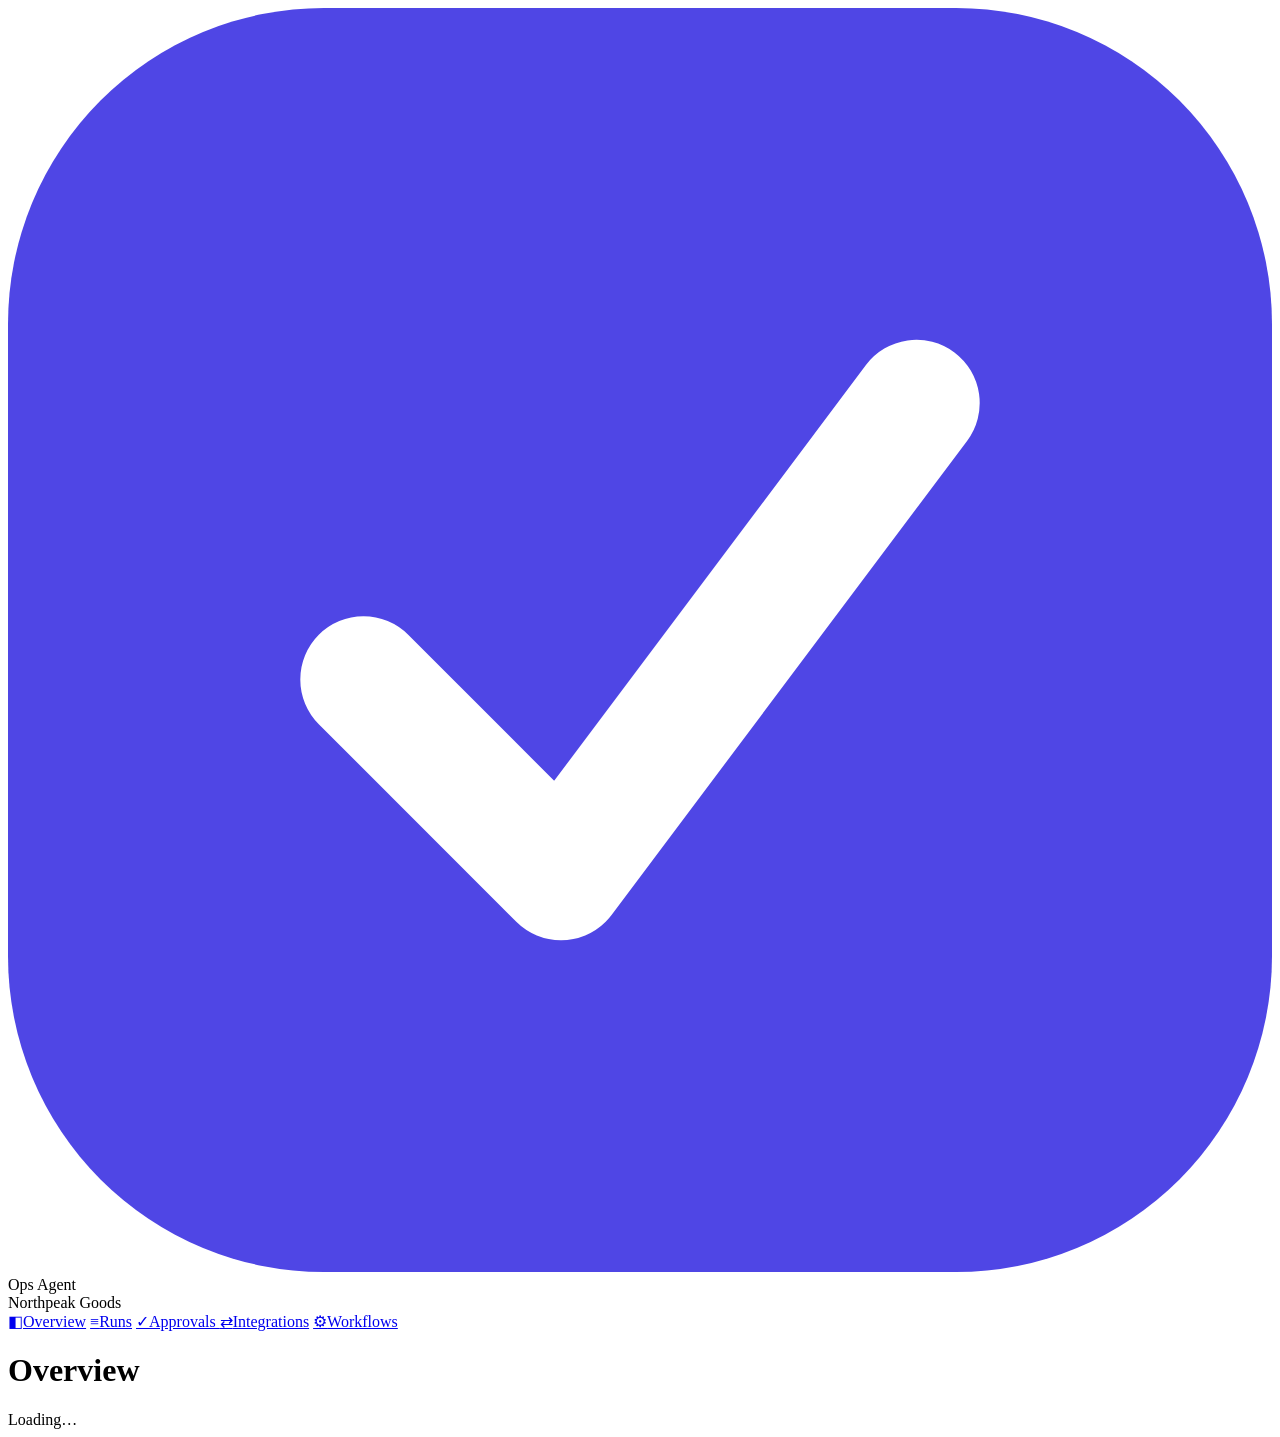
==== opsagent/web/static/index.html @ 2ae13ede "Initial commit Co-Authored-By: Claude Opus 5.5 <noreply@anthropic.com>" ====
<!doctype html>
<html lang="en">
<head>
  <meta charset="utf-8">
  <meta name="viewport" content="width=device-width, initial-scale=1">
  <title>Ops Agent · Northpeak Goods</title>
  <link rel="stylesheet" href="/static/style.css">
  <link rel="icon" href="data:image/svg+xml,<svg xmlns='http://www.w3.org/2000/svg' viewBox='0 0 32 32'><rect width='32' height='32' rx='8' fill='%234f46e5'/><path d='M9 17l5 5 9-12' stroke='white' stroke-width='3.2' fill='none' stroke-linecap='round' stroke-linejoin='round'/></svg>">
</head>
<body>
  <aside class="sidebar">
    <div class="brand">
      <div class="logo">
        <svg viewBox="0 0 32 32" aria-hidden="true"><rect width="32" height="32" rx="8" fill="#4f46e5"/><path d="M9 17l5 5 9-12" stroke="#fff" stroke-width="3.2" fill="none" stroke-linecap="round" stroke-linejoin="round"/></svg>
      </div>
      <div>
        <div class="brand-name">Ops Agent</div>
        <div class="brand-sub">Northpeak Goods</div>
      </div>
    </div>
    <nav id="nav">
      <a href="#/overview" data-page="overview"><span class="ico">◧</span>Overview</a>
      <a href="#/runs" data-page="runs"><span class="ico">≡</span>Runs</a>
      <a href="#/approvals" data-page="approvals"><span class="ico">✓</span>Approvals <span class="count" id="pending-count"></span></a>
      <a href="#/integrations" data-page="integrations"><span class="ico">⇄</span>Integrations</a>
      <a href="#/workflows" data-page="workflows"><span class="ico">⚙</span>Workflows</a>
    </nav>
    <div class="sidebar-foot" id="backends"></div>
  </aside>
  <main>
    <header class="topbar">
      <h1 id="page-title">Overview</h1>
      <div class="topbar-right" id="mode"></div>
    </header>
    <div id="view" class="view"><div class="loading">Loading…</div></div>
  </main>
  <div id="toast" class="toast" role="status"></div>
  <script src="/static/app.js"></script>
</body>
</html>
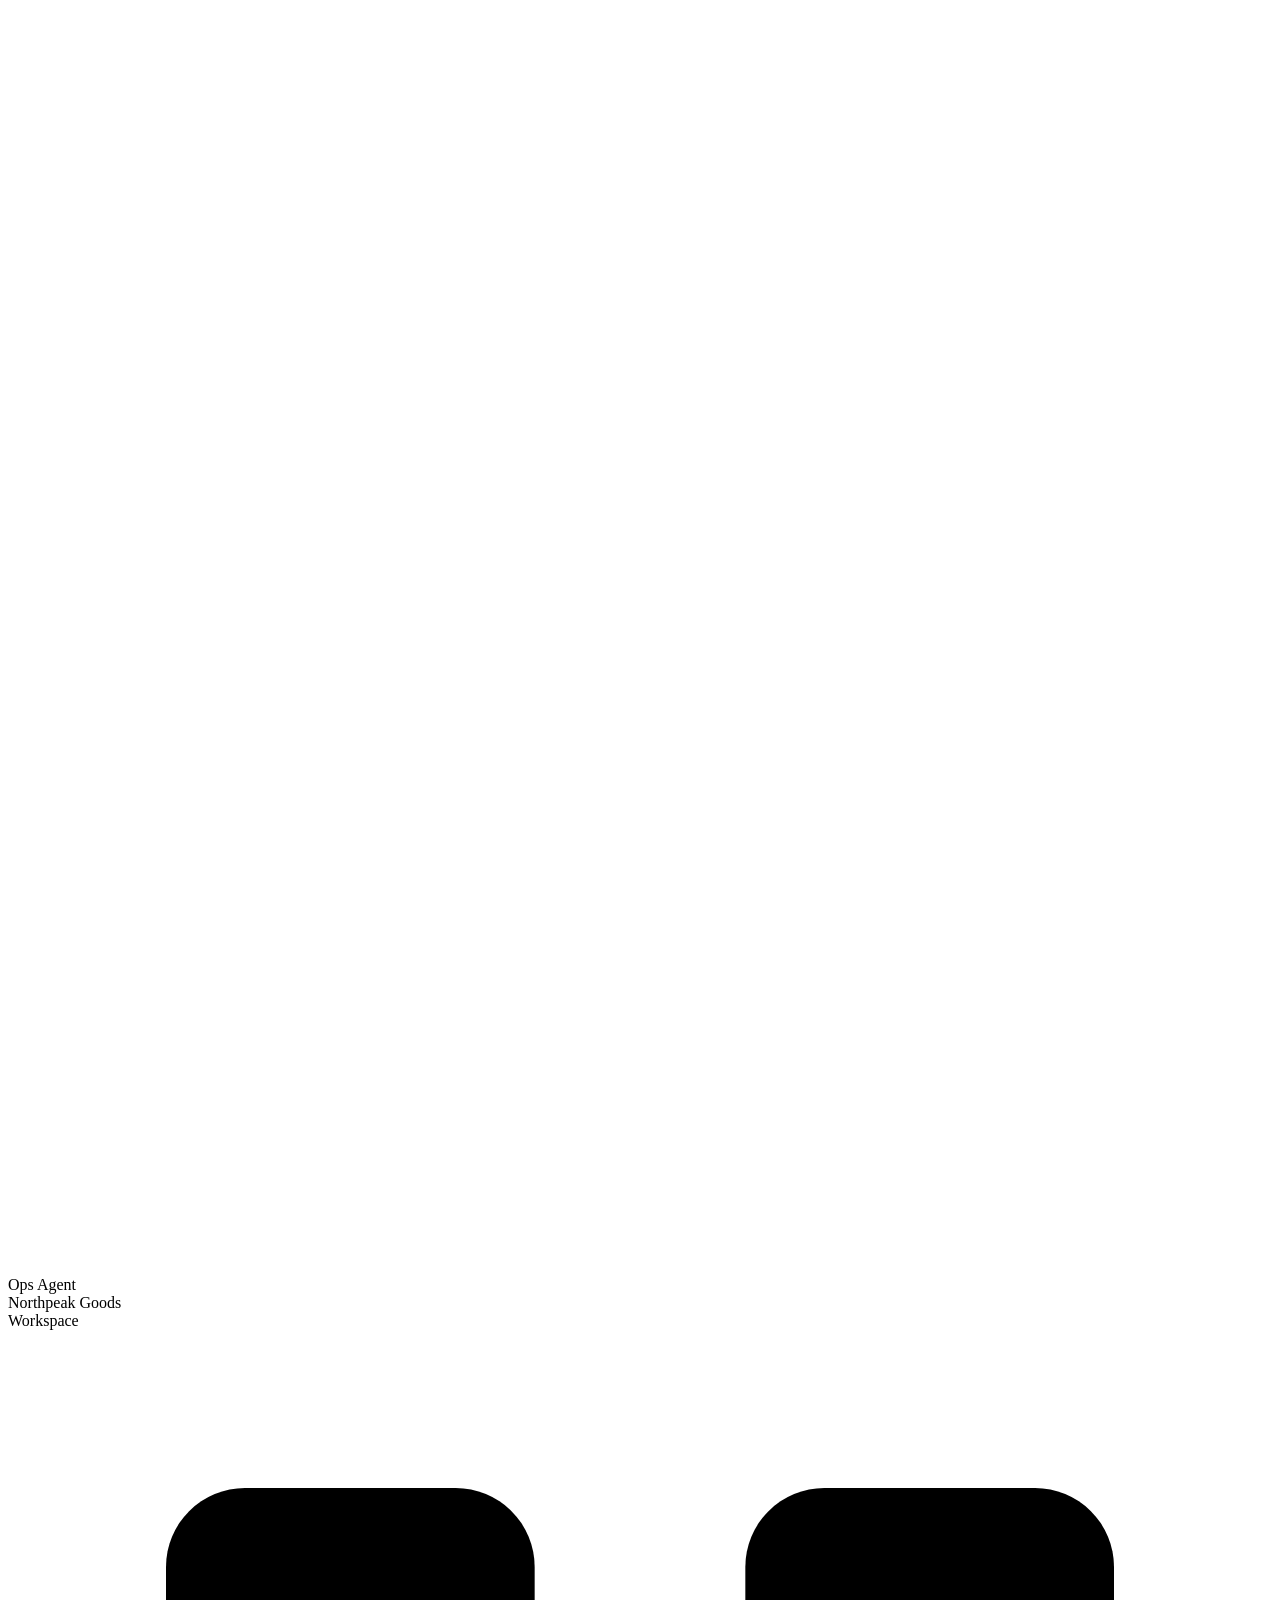
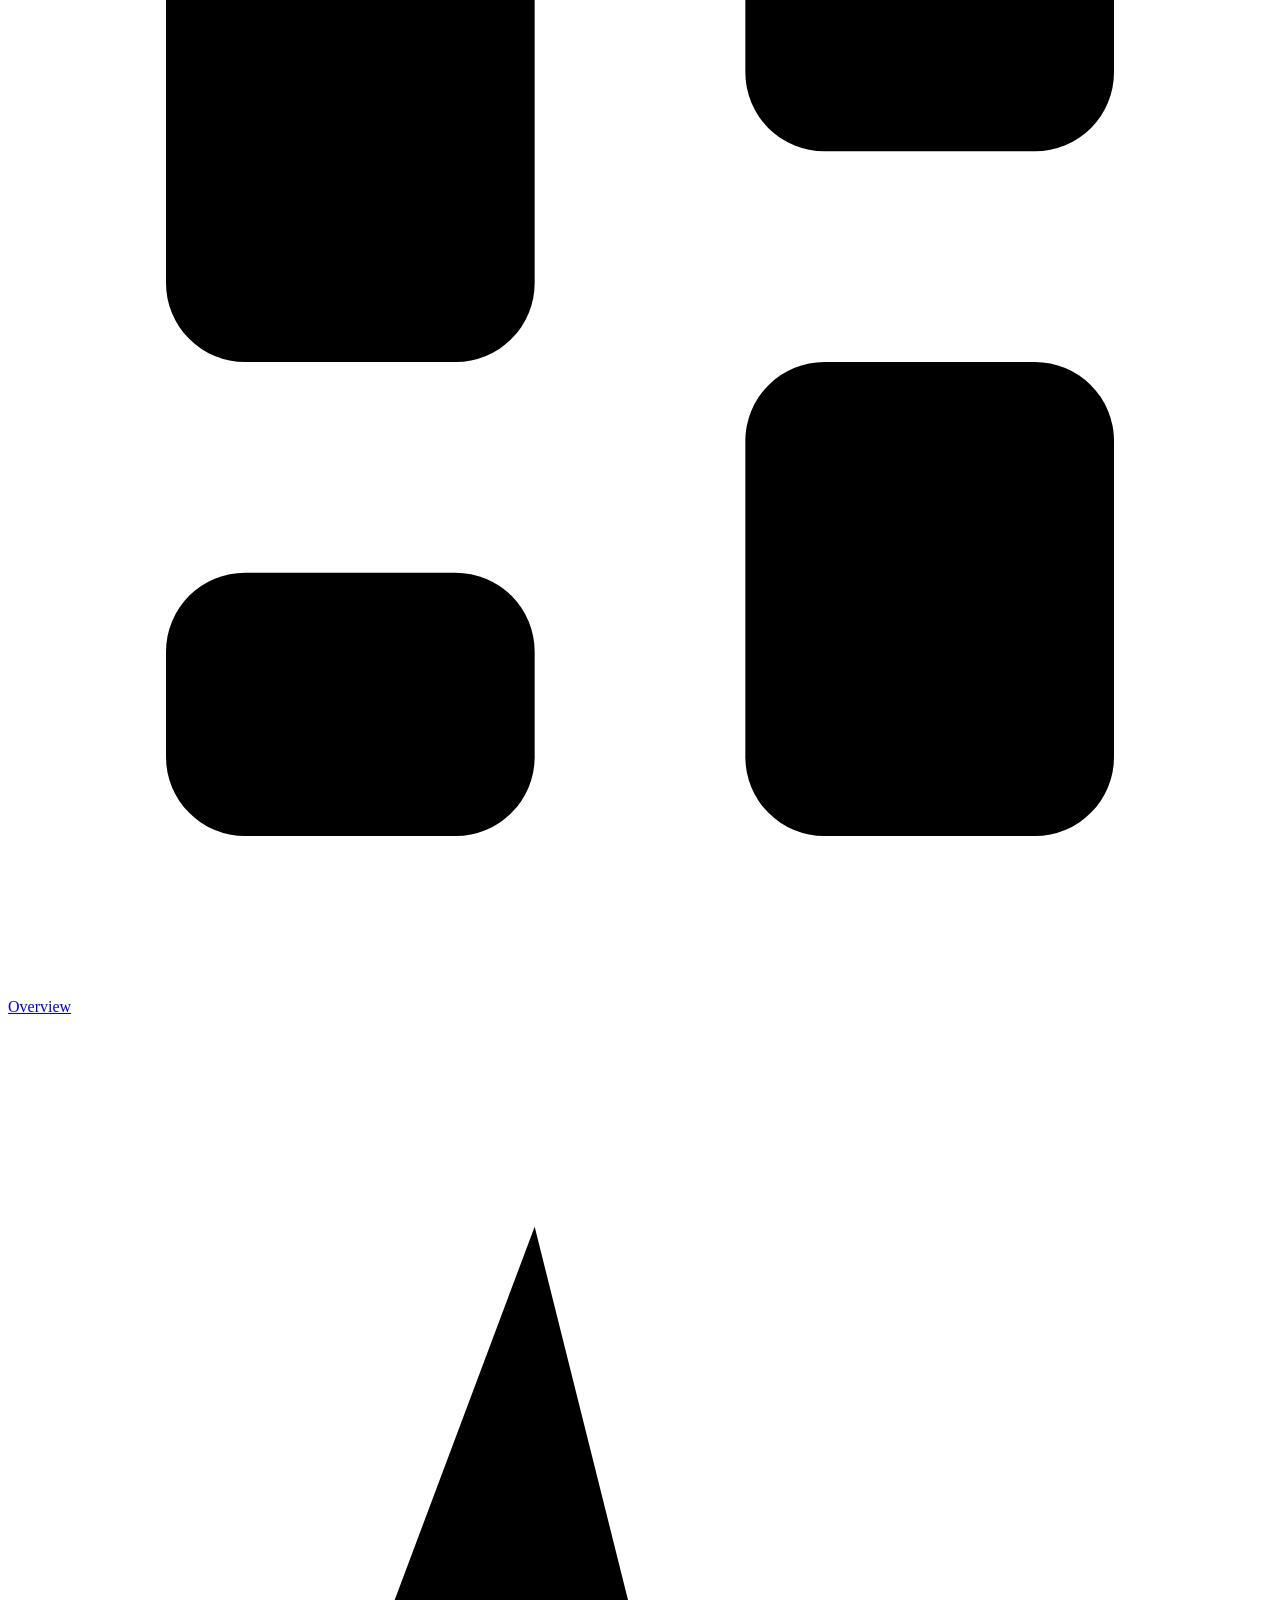
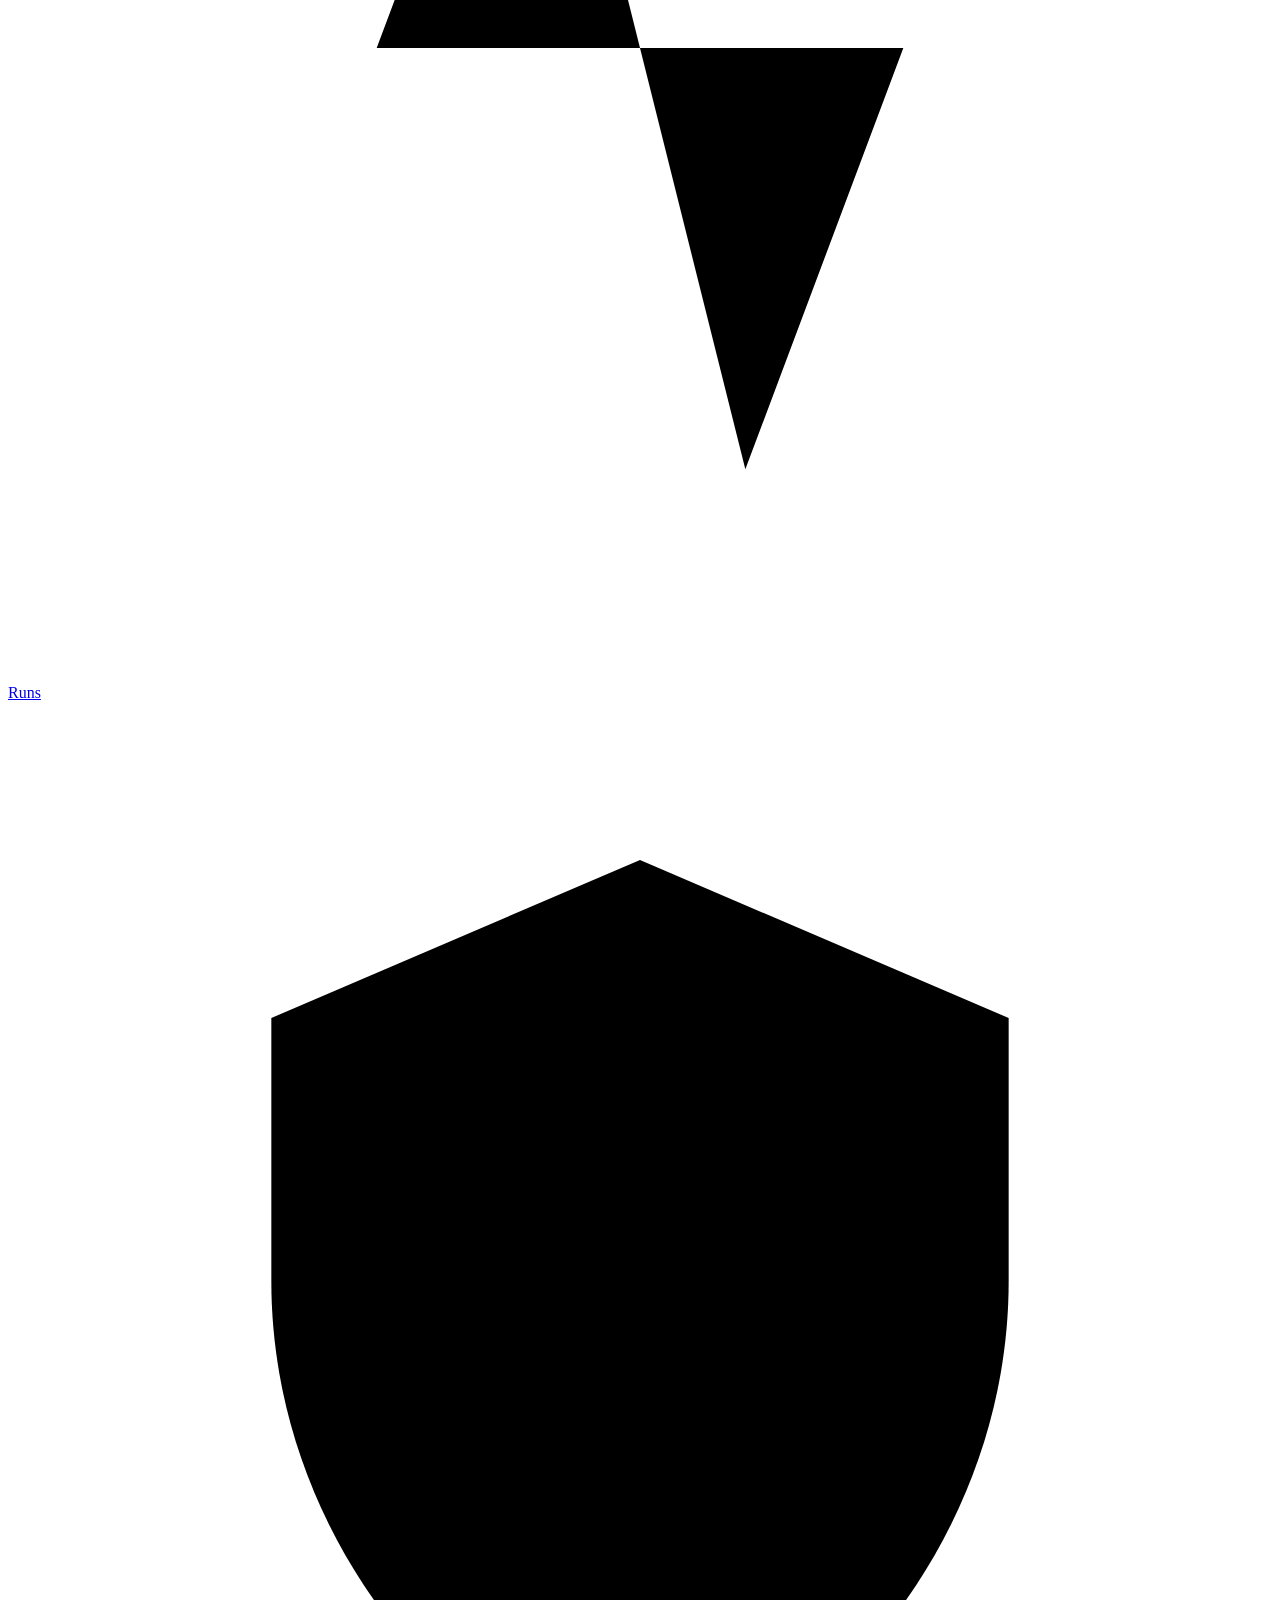
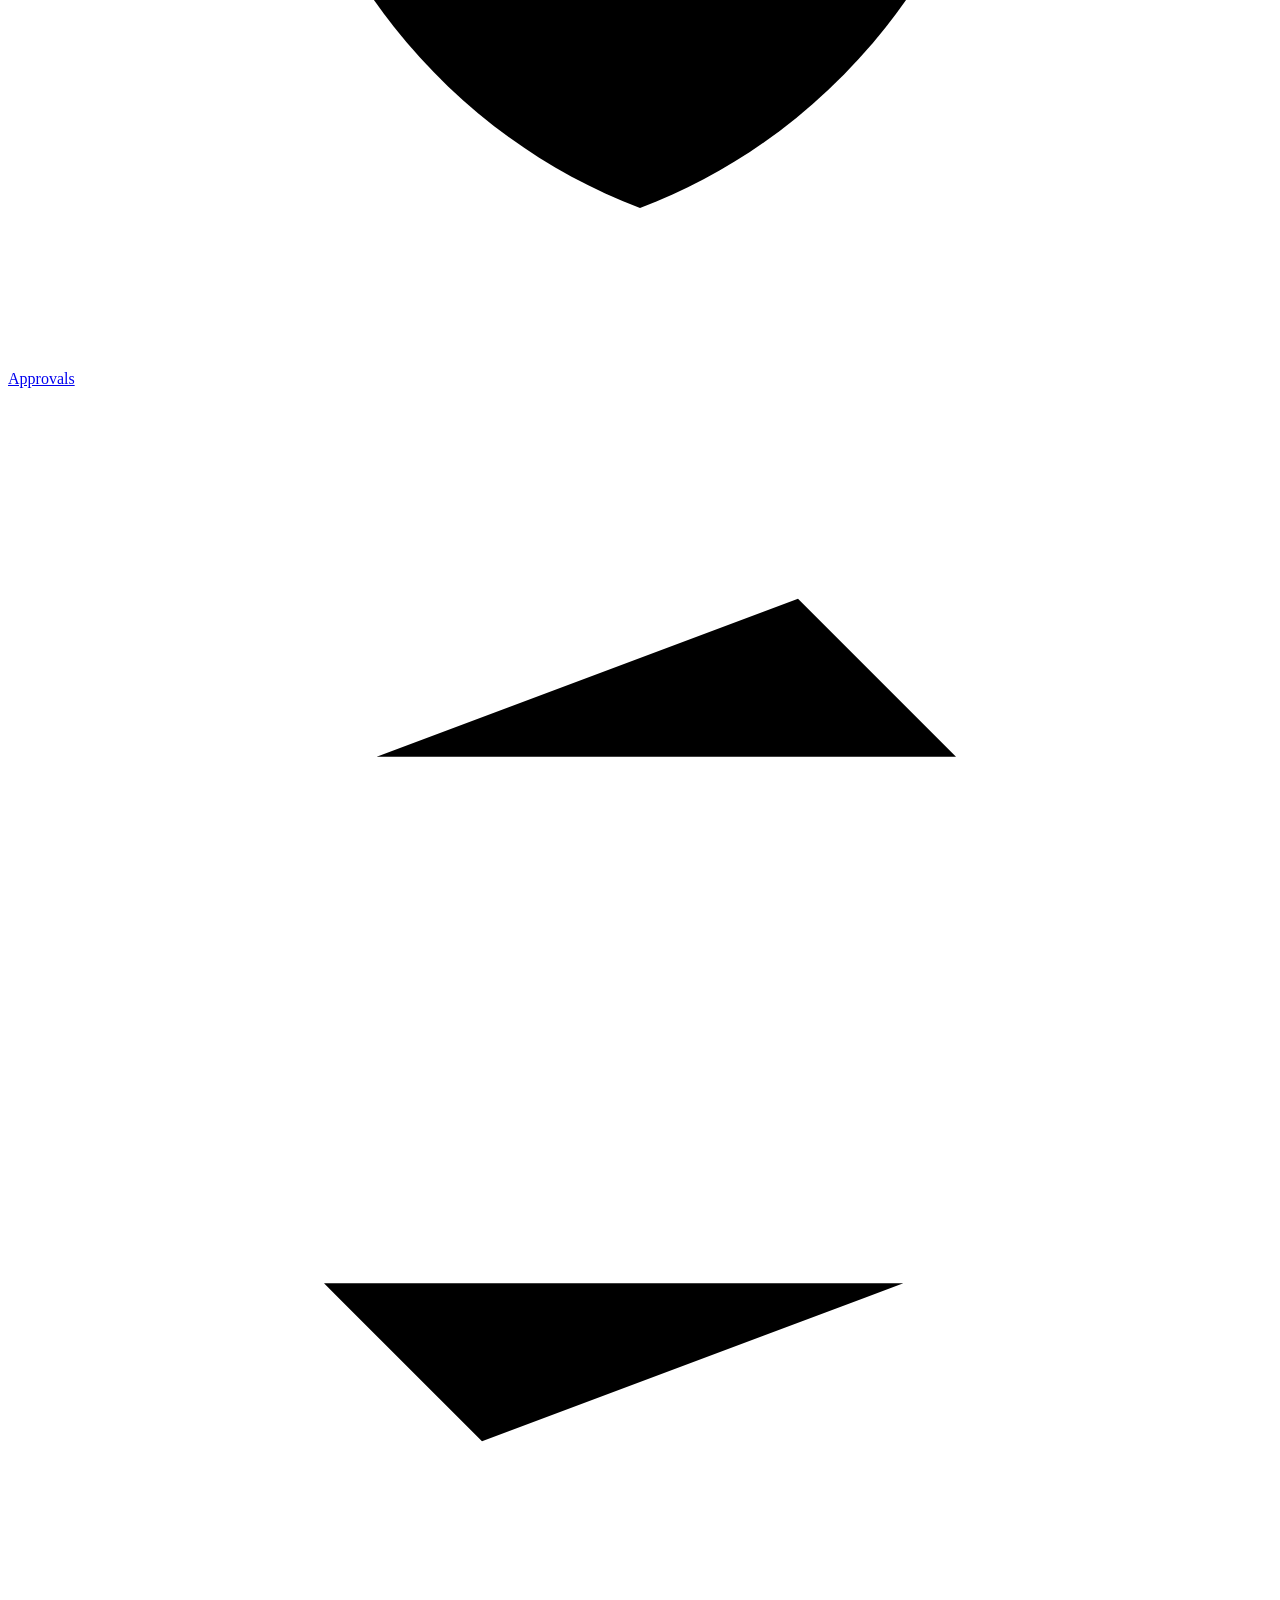
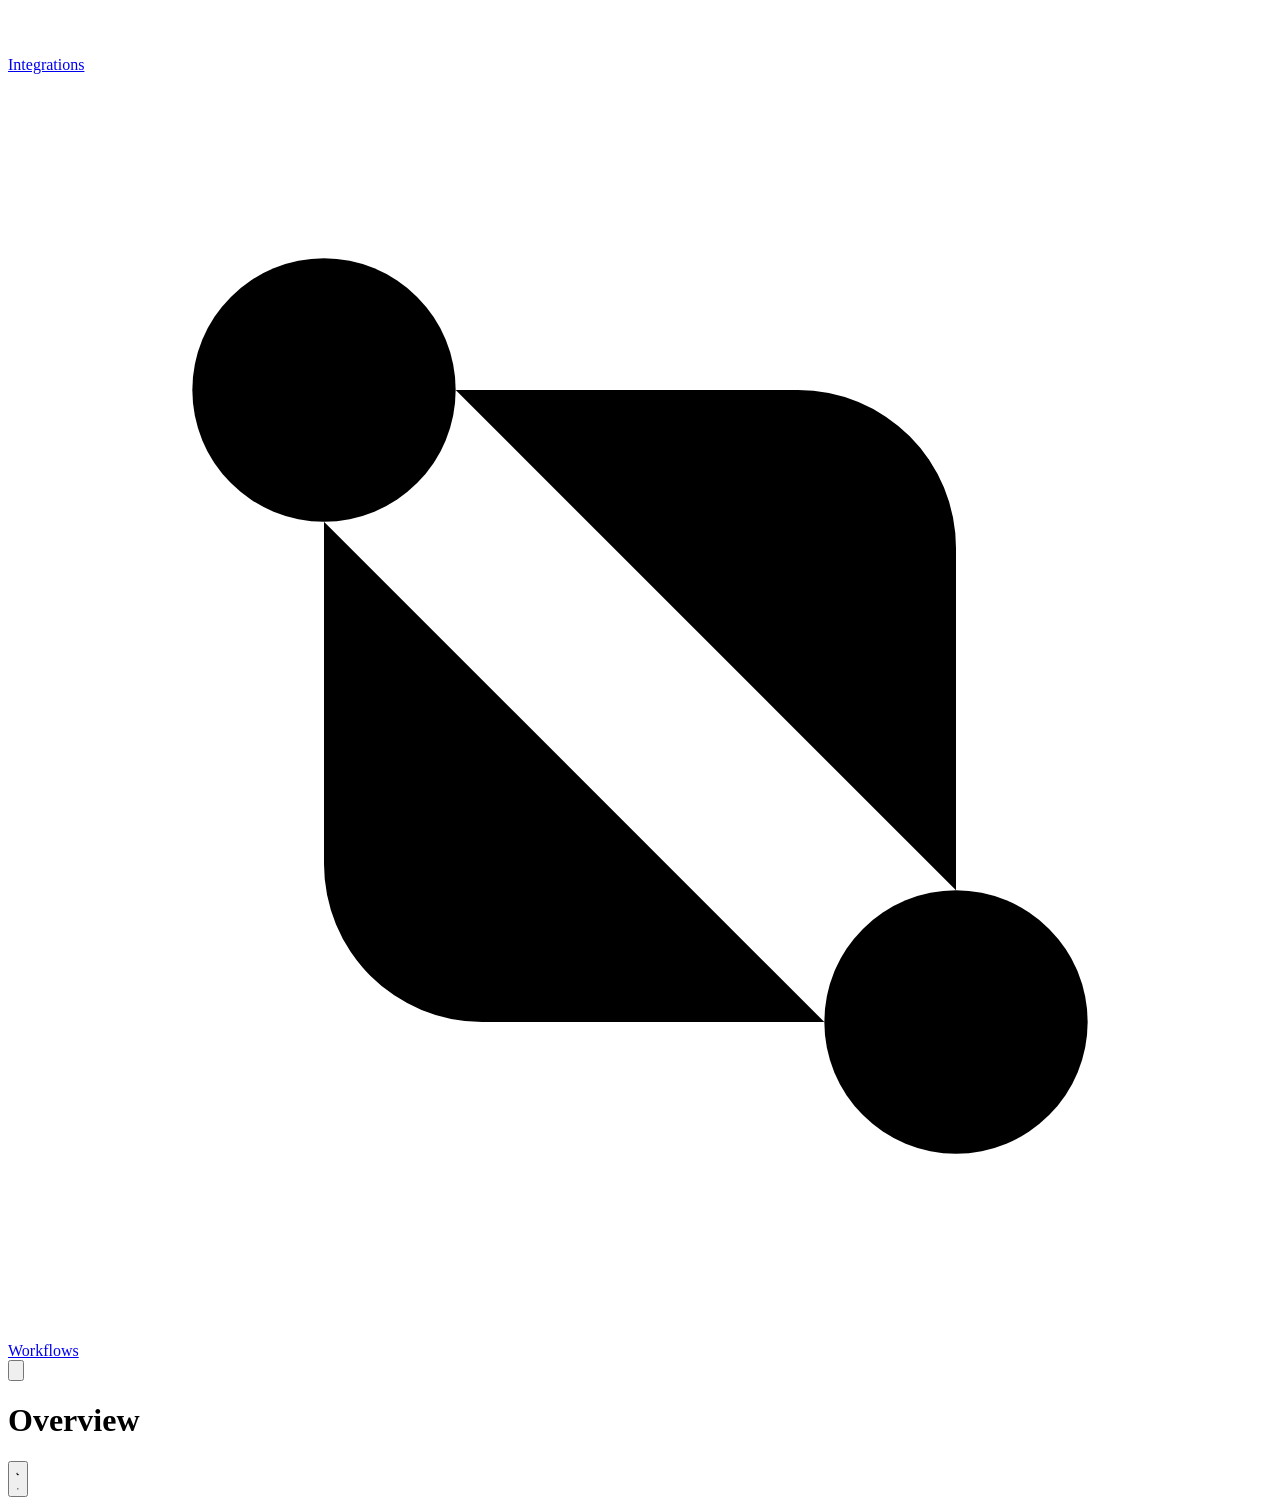
==== commit a92a7299: "Redesign the UI with a modern SaaS look and GSAP motion Dark and light themes with a toggle, glass c" ====
--- a/opsagent/web/static/index.html
+++ b/opsagent/web/static/index.html
@@ -1,40 +1,73 @@
 <!doctype html>
-<html lang="en">
+<html lang="en" data-theme="dark">
 <head>
   <meta charset="utf-8">
   <meta name="viewport" content="width=device-width, initial-scale=1">
   <title>Ops Agent · Northpeak Goods</title>
+  <link rel="icon" href="data:image/svg+xml,<svg xmlns='http://www.w3.org/2000/svg' viewBox='0 0 32 32'><defs><linearGradient id='g' x1='0' y1='0' x2='1' y2='1'><stop offset='0' stop-color='%236366f1'/><stop offset='1' stop-color='%23a855f7'/></linearGradient></defs><rect width='32' height='32' rx='9' fill='url(%23g)'/><path d='M9 17l5 5 9-12' stroke='white' stroke-width='3.2' fill='none' stroke-linecap='round' stroke-linejoin='round'/></svg>">
+  <link rel="preconnect" href="https://fonts.googleapis.com">
+  <link rel="preconnect" href="https://fonts.gstatic.com" crossorigin>
+  <link rel="stylesheet" href="https://fonts.googleapis.com/css2?family=Inter:wght@400;500;600;700&family=JetBrains+Mono:wght@400;500;600&display=swap">
+  <script>
+    // Theme before first paint: ?theme=light|dark > saved choice > dark (the default showcase).
+    (function () {
+      var t = null;
+      try { t = new URLSearchParams(location.search).get("theme"); } catch (e) {}
+      if (t === "light" || t === "dark") { try { localStorage.setItem("opsagent-theme", t); } catch (e) {} }
+      else { try { t = localStorage.getItem("opsagent-theme"); } catch (e) { t = null; } }
+      if (t !== "light" && t !== "dark") t = "dark";
+      document.documentElement.setAttribute("data-theme", t);
+    })();
+  </script>
   <link rel="stylesheet" href="/static/style.css">
-  <link rel="icon" href="data:image/svg+xml,<svg xmlns='http://www.w3.org/2000/svg' viewBox='0 0 32 32'><rect width='32' height='32' rx='8' fill='%234f46e5'/><path d='M9 17l5 5 9-12' stroke='white' stroke-width='3.2' fill='none' stroke-linecap='round' stroke-linejoin='round'/></svg>">
 </head>
 <body>
-  <aside class="sidebar">
+  <div class="bg" aria-hidden="true"><span class="glow a"></span><span class="glow b"></span></div>
+  <aside class="sidebar" id="sidebar">
     <div class="brand">
-      <div class="logo">
-        <svg viewBox="0 0 32 32" aria-hidden="true"><rect width="32" height="32" rx="8" fill="#4f46e5"/><path d="M9 17l5 5 9-12" stroke="#fff" stroke-width="3.2" fill="none" stroke-linecap="round" stroke-linejoin="round"/></svg>
+      <div class="logo" aria-hidden="true">
+        <svg viewBox="0 0 24 24" fill="none" stroke="#fff" stroke-width="2.4" stroke-linecap="round" stroke-linejoin="round"><path d="M5 12.5l4.5 4.5L19 7.5"/></svg>
       </div>
       <div>
         <div class="brand-name">Ops Agent</div>
         <div class="brand-sub">Northpeak Goods</div>
       </div>
     </div>
+    <div class="nav-label">Workspace</div>
     <nav id="nav">
-      <a href="#/overview" data-page="overview"><span class="ico">◧</span>Overview</a>
-      <a href="#/runs" data-page="runs"><span class="ico">≡</span>Runs</a>
-      <a href="#/approvals" data-page="approvals"><span class="ico">✓</span>Approvals <span class="count" id="pending-count"></span></a>
-      <a href="#/integrations" data-page="integrations"><span class="ico">⇄</span>Integrations</a>
-      <a href="#/workflows" data-page="workflows"><span class="ico">⚙</span>Workflows</a>
+      <span class="nav-ind" aria-hidden="true"></span>
+      <a href="#/overview" data-page="overview"><svg class="ico" viewBox="0 0 24 24"><rect x="3" y="3" width="7" height="9" rx="1.5"/><rect x="14" y="3" width="7" height="5" rx="1.5"/><rect x="14" y="12" width="7" height="9" rx="1.5"/><rect x="3" y="16" width="7" height="5" rx="1.5"/></svg>Overview</a>
+      <a href="#/runs" data-page="runs"><svg class="ico" viewBox="0 0 24 24"><path d="M3 12h4l3-8 4 16 3-8h4"/></svg>Runs</a>
+      <a href="#/approvals" data-page="approvals"><svg class="ico" viewBox="0 0 24 24"><path d="M12 3l7 3v5c0 4.5-3 8.5-7 10-4-1.5-7-5.5-7-10V6z"/><path d="M9 12l2 2 4-4"/></svg>Approvals <span class="count" id="pending-count"></span></a>
+      <a href="#/integrations" data-page="integrations"><svg class="ico" viewBox="0 0 24 24"><path d="M7 7h11l-3-3M17 17H6l3 3"/></svg>Integrations</a>
+      <a href="#/workflows" data-page="workflows"><svg class="ico" viewBox="0 0 24 24"><circle cx="6" cy="6" r="2.5"/><circle cx="18" cy="18" r="2.5"/><path d="M8.5 6H15a3 3 0 0 1 3 3v6.5M15.5 18H9a3 3 0 0 1-3-3V8.5"/></svg>Workflows</a>
     </nav>
     <div class="sidebar-foot" id="backends"></div>
   </aside>
+  <div class="scrim" id="scrim" hidden></div>
   <main>
     <header class="topbar">
+      <button class="icon-btn menu-btn" id="menu-btn" type="button" aria-label="Open navigation" aria-controls="sidebar" aria-expanded="false">
+        <svg viewBox="0 0 24 24"><path d="M4 7h16M4 12h16M4 17h16"/></svg>
+      </button>
       <h1 id="page-title">Overview</h1>
-      <div class="topbar-right" id="mode"></div>
+      <div class="topbar-right">
+        <div class="mode" id="mode"></div>
+        <button class="icon-btn" id="theme-toggle" type="button" aria-label="Toggle light and dark theme" title="Toggle theme">
+          <svg class="moon" viewBox="0 0 24 24"><path d="M20.5 14.5A8.5 8.5 0 0 1 9.5 3.5a8.5 8.5 0 1 0 11 11z"/></svg>
+          <svg class="sun" viewBox="0 0 24 24"><circle cx="12" cy="12" r="4"/><path d="M12 2v2M12 20v2M4.9 4.9l1.4 1.4M17.7 17.7l1.4 1.4M2 12h2M20 12h2M4.9 19.1l1.4-1.4M17.7 6.3l1.4-1.4"/></svg>
+        </button>
+      </div>
     </header>
-    <div id="view" class="view"><div class="loading">Loading…</div></div>
+    <div id="view" class="view">
+      <div class="skeleton-page" aria-label="Loading">
+        <div class="grid kpis"><div class="sk"></div><div class="sk"></div><div class="sk"></div><div class="sk"></div><div class="sk"></div><div class="sk"></div></div>
+        <div class="grid two"><div class="sk tall"></div><div class="sk tall"></div></div>
+      </div>
+    </div>
   </main>
-  <div id="toast" class="toast" role="status"></div>
+  <div id="toast" class="toast" role="status" aria-live="polite"></div>
+  <script src="https://cdnjs.cloudflare.com/ajax/libs/gsap/3.13.0/gsap.min.js"></script>
   <script src="/static/app.js"></script>
 </body>
 </html>
